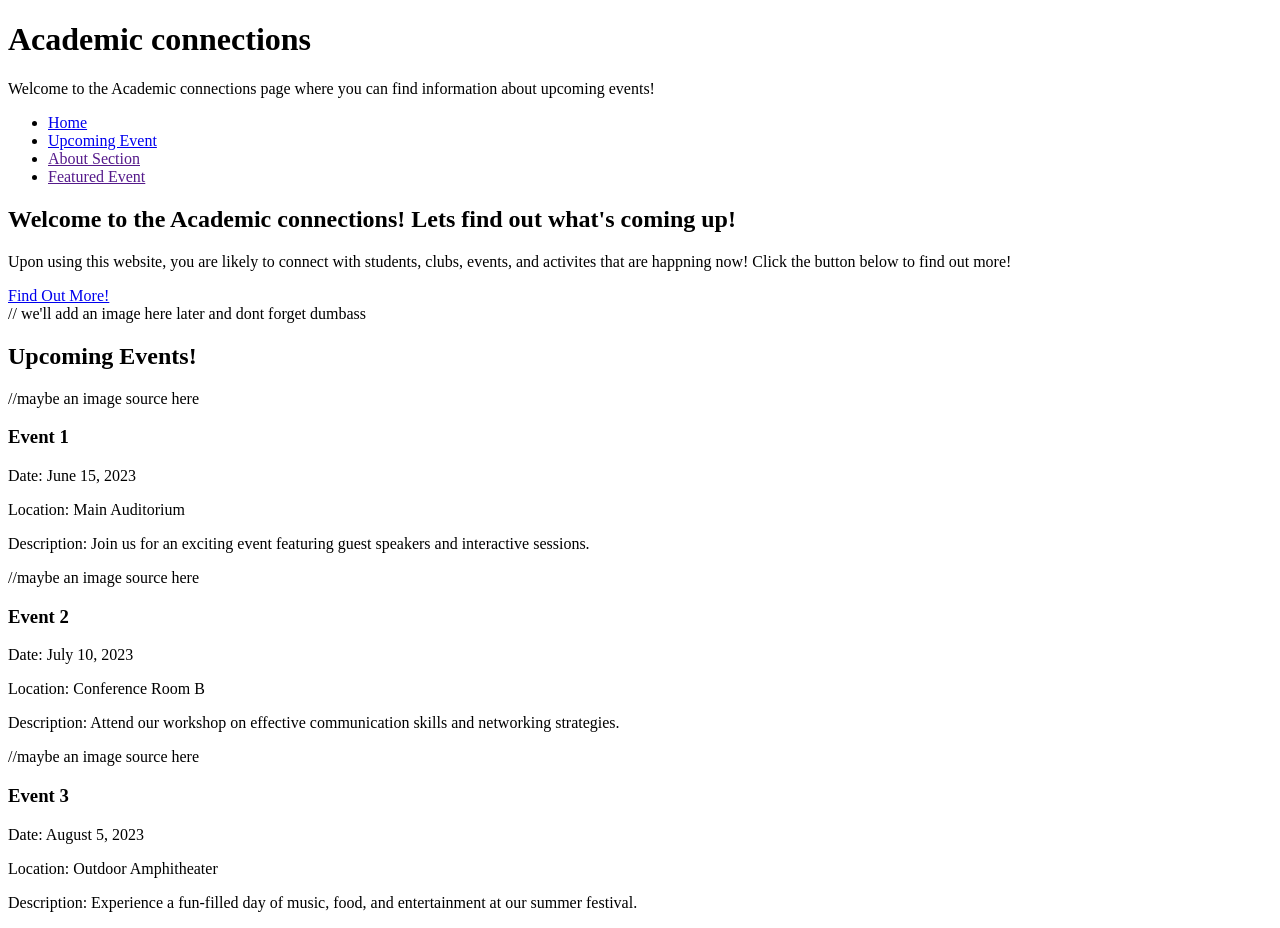
==== index.html @ 4ec285c2 "got some of the index done" ====
<!DOCTYPE html>
<html lang="en">

<head>
    <meta charset="UTF-8">
    <meta http-equiv="X-UA-Compatible" content="IE=edge">
    <meta name="viewport" content="width=device-width, initial-scale=1.0">
    <link rel="stylesheet" href="style.css">
    <title>Event Page</title>
</head>

<body>
    <header>
        <div class="header">

            <h1> Academic connections</h1>
            <p> Welcome to the Academic connections page where you can find information about
                upcoming events!
            </p>
        </div>
        <nav>
            <ul>
                <li><a href="index.html">Home</a></li>
                <li><a href="event.html">Upcoming Event</a></li>
                <li><a href="">About Section</a></li>
                <li><a href="">Featured Event</a></li>
            </ul>
        </nav>
    </header>
    <main>
        <section class="hero">
            <div>
                <h2>Welcome to the Academic connections!
                    Lets find out what's coming up!
                </h2>
                <p> Upon using this website, you are likely to connect with
                    students, clubs, events, and activites that are happning now!
                    Click the button below to find out more!
                </p>
                <a class="button" href="event.html">Find Out More!</a>
            </div>
            // we'll add an image here later and dont forget dumbass
        </section>

        <section id="upcoming events">
            <h2> Upcoming Events!</h2>
            <div class="event-grid">
                <article class="event">
                    //maybe an image source here

                    <h3>Event 1</h3>
                    <p>Date: June 15, 2023</p>
                    <p>Location: Main Auditorium</p>
                    <p>Description: Join us for an exciting event featuring guest speakers and interactive sessions.</p>
                </article>

                <article class="event">
                    //maybe an image source here

                    <h3>Event 2</h3>
                    <p>Date: July 10, 2023</p>
                    <p>Location: Conference Room B</p>
                    <p>Description: Attend our workshop on effective communication skills and networking strategies.</p>
                </article>

                <article class="event">
                    //maybe an image source here

                    <h3>Event 3</h3>
                    <p>Date: August 5, 2023</p>
                    <p>Location: Outdoor Amphitheater</p>
                    <p>Description: Experience a fun-filled day of music, food, and entertainment at our summer festival.</p>
                </article>

            </div>

        </section>

    </main>


    
</body>


</html>
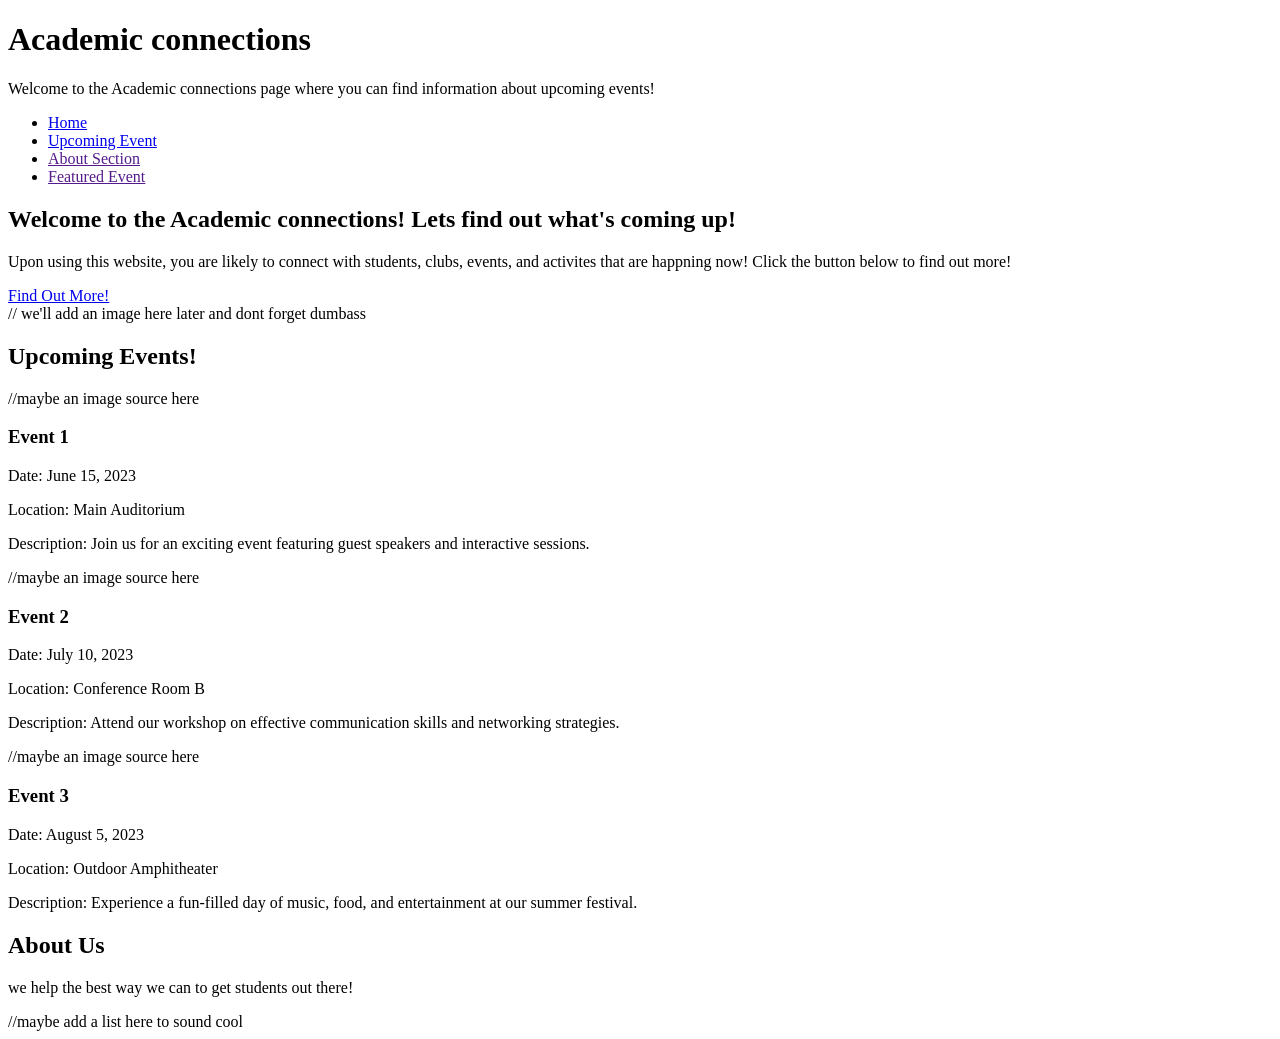
==== commit 9dc19751: "event page got work done and index part fixed" ====
--- a/index.html
+++ b/index.html
@@ -76,6 +76,14 @@
 
         </section>
 
+
+        <section id="About us" class = "about-section">
+            <h2>About Us</h2>
+            <p> we help the best way we can to get students out there!</p>
+           
+            //maybe add a list here to sound cool
+
+        </section>
     </main>
 
 
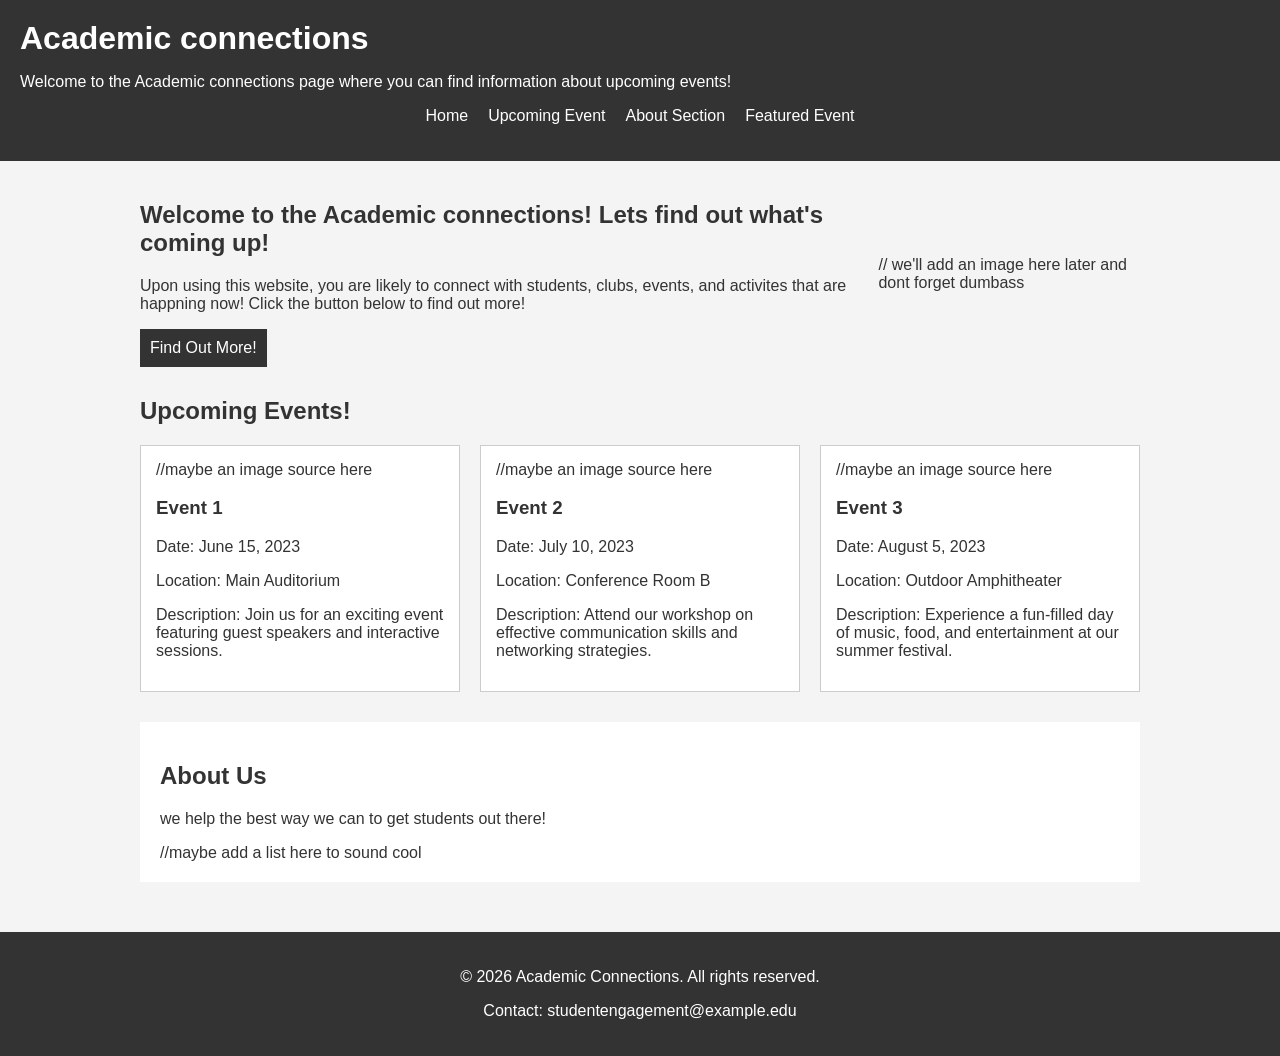
==== commit f86c4191: "fixed up index, event, and styles. still need to add images but almsot done." ====
--- a/index.html
+++ b/index.html
@@ -18,12 +18,13 @@
                 upcoming events!
             </p>
         </div>
+
         <nav>
             <ul>
                 <li><a href="index.html">Home</a></li>
-                <li><a href="event.html">Upcoming Event</a></li>
-                <li><a href="">About Section</a></li>
-                <li><a href="">Featured Event</a></li>
+                <li><a href="#upcoming-events">Upcoming Event</a></li>
+                <li><a href="#about-us">About Section</a></li>
+                <li><a href="event.html">Featured Event</a></li>
             </ul>
         </nav>
     </header>
@@ -42,7 +43,7 @@
             // we'll add an image here later and dont forget dumbass
         </section>
 
-        <section id="upcoming events">
+        <section id="upcoming-events">
             <h2> Upcoming Events!</h2>
             <div class="event-grid">
                 <article class="event">
@@ -69,7 +70,8 @@
                     <h3>Event 3</h3>
                     <p>Date: August 5, 2023</p>
                     <p>Location: Outdoor Amphitheater</p>
-                    <p>Description: Experience a fun-filled day of music, food, and entertainment at our summer festival.</p>
+                    <p>Description: Experience a fun-filled day of music, food, and entertainment at our summer
+                        festival.</p>
                 </article>
 
             </div>
@@ -77,17 +79,18 @@
         </section>
 
 
-        <section id="About us" class = "about-section">
+        <section id="about-us" class="about-section">
             <h2>About Us</h2>
             <p> we help the best way we can to get students out there!</p>
-           
+
             //maybe add a list here to sound cool
 
         </section>
     </main>
+    <footer>
+        <p>&copy; 2026 Academic Connections. All rights reserved.</p>
+        <p>Contact: studentengagement@example.edu</p>
 
-
-    
 </body>
 
 
--- a/style.css
+++ b/style.css
@@ -0,0 +1,135 @@
+body {
+    margin: 0;
+    font-family: Arial, sans-serif;
+    background-color: #f4f4f4;
+    color: #333;
+}
+
+header {
+    background-color: #333;
+    color: white;
+    padding: 20px;
+}
+
+header h1 {
+    margin: 0;
+}
+
+nav ul {
+    display: flex;
+    justify-content: center;
+    gap: 20px;
+    list-style: none;
+    padding: 0;
+}
+
+nav a {
+    color: white;
+    text-decoration: none;
+}
+
+main {
+    max-width: 1000px;
+    margin: auto;
+    padding: 20px;
+}
+
+h2 {
+    color: #333;
+}
+
+.hero {
+    display: flex;
+    align-items: center;
+    gap: 20px;
+    margin-bottom: 30px;
+}
+
+.button {
+    display: inline-block;
+    background-color: #333;
+    color: white;
+    padding: 10px;
+    text-decoration: none;
+}
+
+.event-grid {
+    display: grid;
+    grid-template-columns: repeat(3, 1fr);
+    gap: 20px;
+}
+
+.event {
+    background-color: white;
+    border: 1px solid #ccc;
+    padding: 15px;
+}
+
+.about-section {
+    background-color: white;
+    padding: 20px;
+    margin-top: 30px;
+}
+
+.event-intro img {
+    width: 100%;
+}
+
+.event-layout {
+    display: grid;
+    grid-template-columns: 2fr 1fr;
+    gap: 20px;
+}
+
+.event-main,
+aside {
+    background-color: white;
+    border: 1px solid #ccc;
+    padding: 20px;
+}
+
+.related-events {
+    display: flex;
+    gap: 20px;
+    flex-wrap: wrap;
+}
+
+.related-events article {
+    background-color: white;
+    border: 1px solid #ccc;
+    padding: 15px;
+    flex: 1 1 250px;
+}
+
+footer {
+    background-color: #333;
+    color: white;
+    text-align: center;
+    padding: 20px;
+    margin-top: 30px;
+}
+
+@media (max-width: 800px) {
+    .hero {
+        flex-direction: column;
+    }
+
+    .event-grid {
+        grid-template-columns: 1fr 1fr;
+    }
+
+    .event-layout {
+        grid-template-columns: 1fr;
+    }
+}
+
+@media (max-width: 550px) {
+    nav ul {
+        flex-direction: column;
+        align-items: center;
+    }
+
+    .event-grid {
+        grid-template-columns: 1fr;
+    }
+}
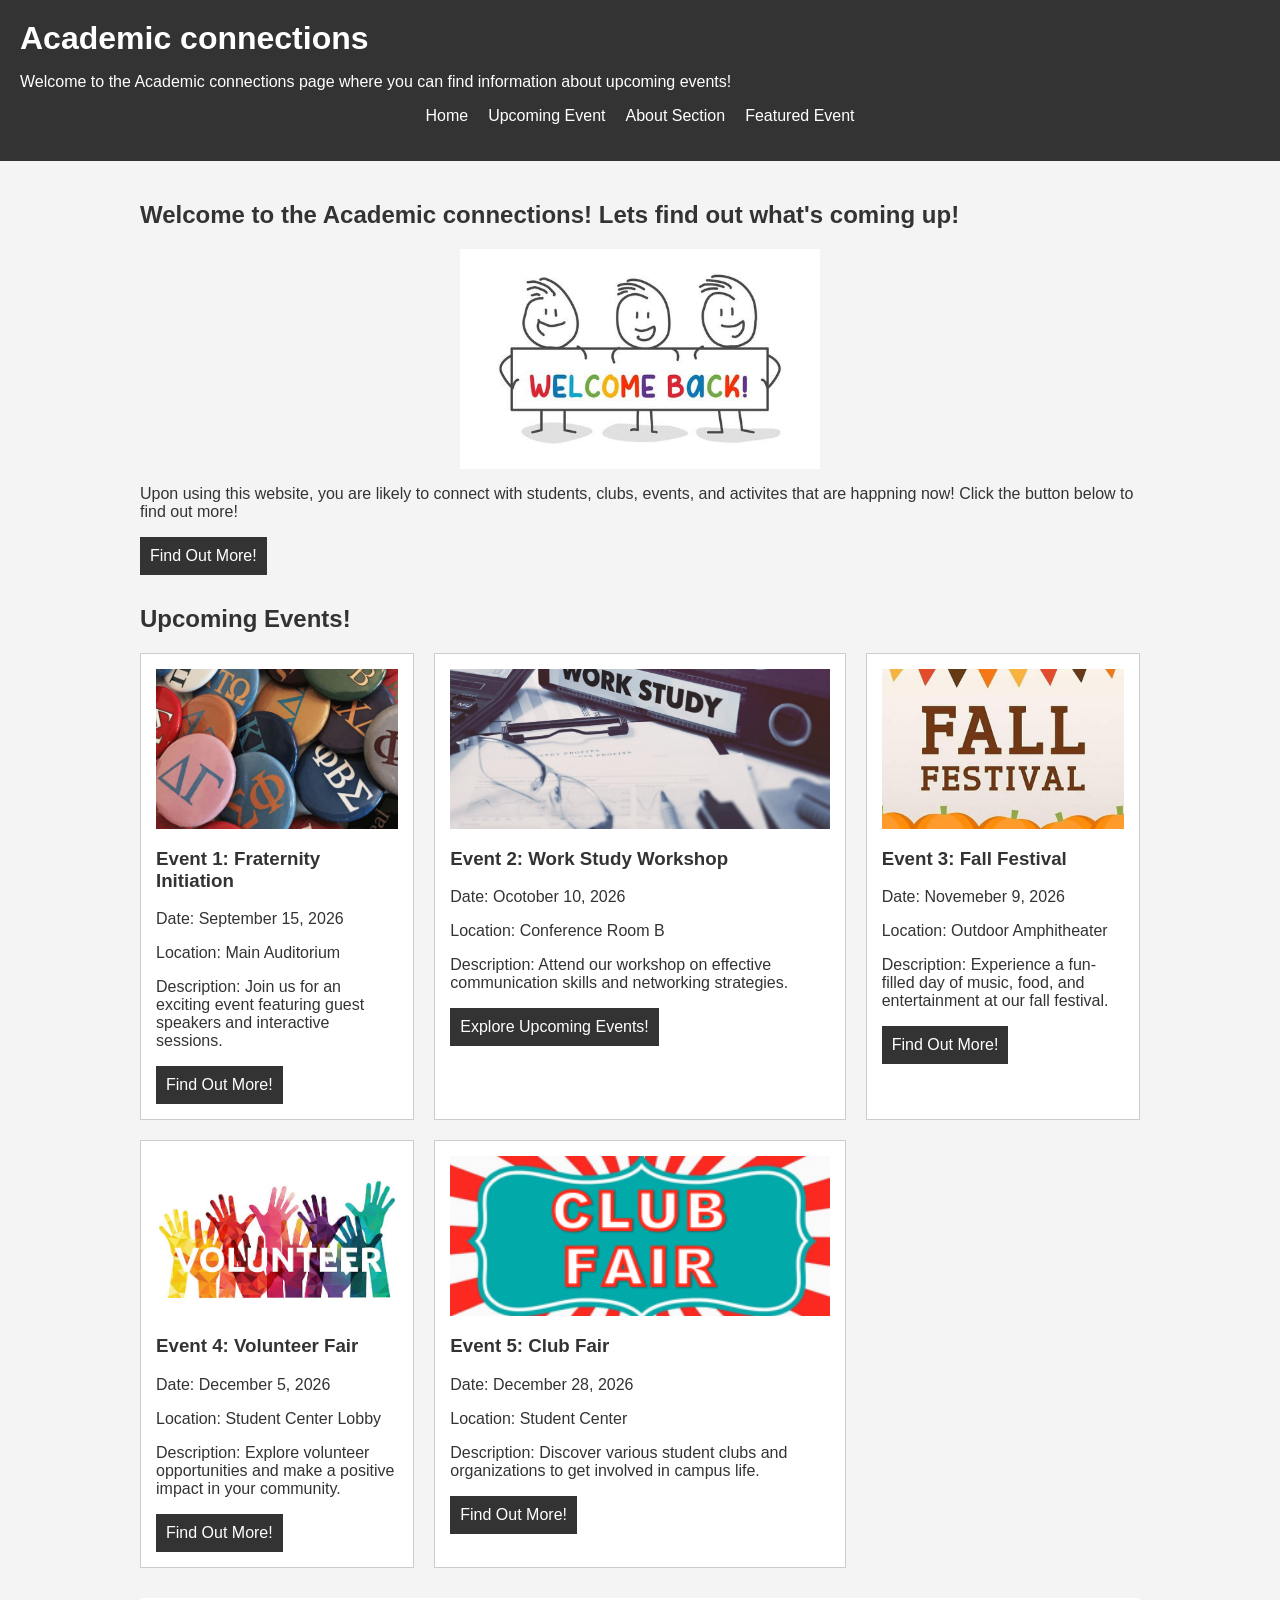
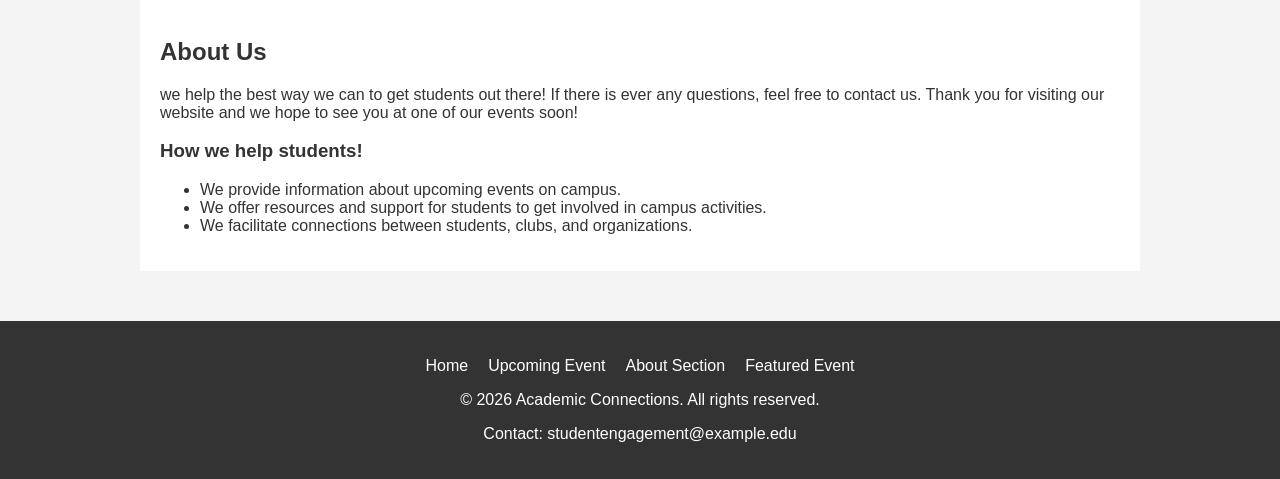
==== commit 6110b56e: "Final changes were brought in and everything is up to standards as I put in my images and did the re" ====
--- a/index.html
+++ b/index.html
@@ -34,46 +34,64 @@
                 <h2>Welcome to the Academic connections!
                     Lets find out what's coming up!
                 </h2>
+                <img src="images/welcome.jpg" alt="Welcome to Academic Connections">
                 <p> Upon using this website, you are likely to connect with
                     students, clubs, events, and activites that are happning now!
                     Click the button below to find out more!
                 </p>
                 <a class="button" href="event.html">Find Out More!</a>
+
             </div>
-            // we'll add an image here later and dont forget dumbass
         </section>
 
         <section id="upcoming-events">
             <h2> Upcoming Events!</h2>
             <div class="event-grid">
                 <article class="event">
-                    //maybe an image source here
-
-                    <h3>Event 1</h3>
-                    <p>Date: June 15, 2023</p>
+                    <img src="images/greek.jpg" alt="Fraternity Initiation Event">
+                    <h3>Event 1: Fraternity Initiation</h3>
+                    <p>Date: September 15, 2026</p>
                     <p>Location: Main Auditorium</p>
                     <p>Description: Join us for an exciting event featuring guest speakers and interactive sessions.</p>
+                    <a class="button" href="event.html">Find Out More!</a>
                 </article>
 
                 <article class="event">
-                    //maybe an image source here
-
-                    <h3>Event 2</h3>
-                    <p>Date: July 10, 2023</p>
+                    <img src="images/work-study.jpg" alt="Work Study Workshop Event">
+                    <h3>Event 2: Work Study Workshop</h3>
+                    <p>Date: Ocotober 10, 2026</p>
                     <p>Location: Conference Room B</p>
                     <p>Description: Attend our workshop on effective communication skills and networking strategies.</p>
+                    <a class="button" href="event.html">Explore Upcoming Events!</a>
                 </article>
 
                 <article class="event">
-                    //maybe an image source here
+                    <img src="images/fall-festivel.jpg" alt="Fall Festival Event">
+                    <h3>Event 3: Fall Festival</h3>
+                    <p>Date: Novemeber 9, 2026</p>
+                    <p>Location: Outdoor Amphitheater</p>
+                    <p>Description: Experience a fun-filled day of music, food, and entertainment at our fall
+                        festival.</p>
+                    <a class="button" href="event.html">Find Out More!</a>
+                </article>
+                    <article class="event">
+                    <img src="images/volunteer.jpg" alt="Volunteer Fair Event">
+                    <h3>Event 4: Volunteer Fair</h3>
+                    <p>Date: December 5, 2026</p>
+                    <p>Location: Student Center Lobby</p>
+                    <p>Description: Explore volunteer opportunities and make a positive impact in your community.</p>
+                    <a class="button" href="event.html">Find Out More!</a>
+                    </article>
 
-                    <h3>Event 3</h3>
-                    <p>Date: August 5, 2023</p>
-                    <p>Location: Outdoor Amphitheater</p>
-                    <p>Description: Experience a fun-filled day of music, food, and entertainment at our summer
-                        festival.</p>
-                </article>
-
+                    <article class="event">
+                        <img src="images/club.png" alt="Club Fair Event">
+                        <h3>Event 5: Club Fair</h3>
+                        <p>Date: December 28, 2026</p>
+                        <p>Location: Student Center</p>
+                        <p>Description: Discover various student clubs and organizations to get involved in campus life.
+                        </p>
+                        <a class="button" href="event.html">Find Out More!</a>
+                    </article>
             </div>
 
         </section>
@@ -81,15 +99,32 @@
 
         <section id="about-us" class="about-section">
             <h2>About Us</h2>
-            <p> we help the best way we can to get students out there!</p>
+            <p> we help the best way we can to get students out there! If there is ever any questions, feel free to
+                contact us.
+                Thank you for visiting our website and we hope to see you at one of our events soon!
+            </p>
+            <h3>How we help students!</h3>
+            <ul>
+                <li>We provide information about upcoming events on campus.</li>
+                <li>We offer resources and support for students to get involved in campus activities.</li>
+                <li>We facilitate connections between students, clubs, and organizations.</li>
+            </ul>
 
-            //maybe add a list here to sound cool
 
         </section>
     </main>
     <footer>
+        <nav>
+            <ul>
+                <li><a href="index.html">Home</a></li>
+                <li><a href="index.html #upcoming-events">Upcoming Event</a></li>
+                <li><a href="index.html #about-us">About Section</a></li>
+                <li><a href="event.html">Featured Event</a></li>
+            </ul>
+        </nav>
         <p>&copy; 2026 Academic Connections. All rights reserved.</p>
         <p>Contact: studentengagement@example.edu</p>
+    </footer>
 
 </body>
 
--- a/style.css
+++ b/style.css
@@ -44,6 +44,25 @@
     gap: 20px;
     margin-bottom: 30px;
 }
+/*Same thing for this hero we are in the hero and just targeting the div for it*/
+.hero > div {
+    flex: 1 1 0;
+}
+/* in the hero section we are just targeting the div and inside the div we are targeting the img and figure elements*/
+.hero > div > img,
+.hero figure img {
+    display: block;
+    width: 100%;
+    max-width: 360px;
+    height: 220px;
+    object-fit: cover;
+    margin: 20px auto 0;
+}
+
+.hero figure {
+    flex: 0 1 360px;
+    margin: 0;
+}
 
 .button {
     display: inline-block;
@@ -55,7 +74,7 @@
 
 .event-grid {
     display: grid;
-    grid-template-columns: repeat(3, 1fr);
+    grid-template-columns: 1fr 1.5fr 1fr;
     gap: 20px;
 }
 
@@ -63,6 +82,15 @@
     background-color: white;
     border: 1px solid #ccc;
     padding: 15px;
+}
+
+
+.event img {
+    display: block;
+    width: 100%;
+    height: 160px;
+    object-fit: cover;
+    margin-bottom: 12px;
 }
 
 .about-section {
@@ -109,27 +137,39 @@
     margin-top: 30px;
 }
 
-@media (max-width: 800px) {
+@media (max-width: 850px){
     .hero {
         flex-direction: column;
     }
-
+    .about-section {
+        flex-direction: column;
+    }
     .event-grid {
         grid-template-columns: 1fr 1fr;
     }
-
     .event-layout {
         grid-template-columns: 1fr;
     }
-}
-
-@media (max-width: 550px) {
-    nav ul {
+    .footer-content {
         flex-direction: column;
-        align-items: center;
     }
 
+    @media (max-width: 500px){
+       
+        nav ul {
+            flex-direction: column;
+        }
+    }
     .event-grid {
         grid-template-columns: 1fr;
     }
+    .hero-content h2 {
+        font-size: 1.5rem;
+    }
+    .event-intro{
+        flex-direction: column;
+    }
+    .related-events {
+        flex-direction: column;
+    }
 }
